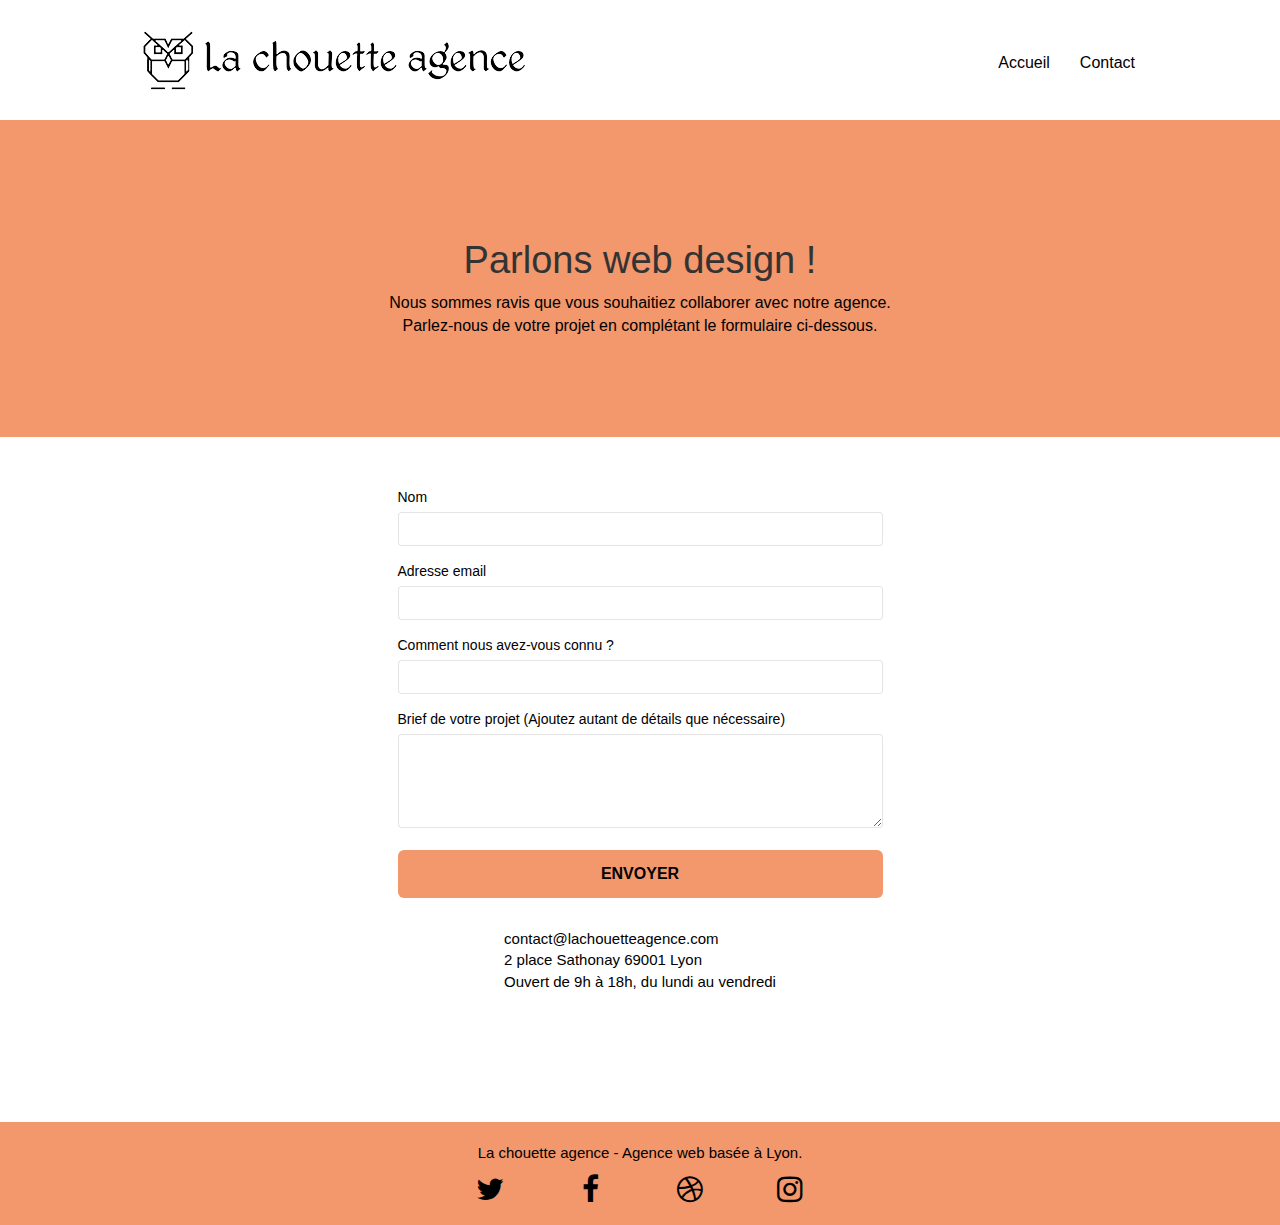
==== contact.html @ 3cb40209 "Changement nom P2 reconstruction des liens" ====
<!DOCTYPE html>
<html lang="fr">
  <head>
    <meta charset="utf-8" />
    <meta
      name="description"
      content="Formmulaire de contact la Chouette Agence"
    />
    <meta
      name="viewport"
      content="width=device-width, initial-scale=1.0, viewport-fit=cover"
    />
    <!-- OG TAG POUR RESEAUX SOCIAUX-->
    <meta
      property="og:url"
      content="https://spiratek.github.io/QuentinParis_4/"/>
    <meta property="og:title" content="La chouette agence." />

    <meta
      property="og:description"
      content="La chouette agence spécialiste du web design accompagne les entreprises de la région Lyonnaise qui cherchent à se développer."
    />

    <meta
      property="og:image"
      content="img/la-chouette-agence.png"/>
    <!-- OG TAG END-->

    <link rel="shortcut icon" type="image/png" href="favicon.jpg" />

    <link rel="stylesheet" type="text/css" href="./css/bootstrap.min.css" />
    <link rel="stylesheet" type="text/css" href="style.css" />
    <link rel="stylesheet" type="text/css" href="./css/font-awesome.min.css" />
    <link rel="stylesheet" type="text/css" href="./css/et-line.min.css" />

    <script src="./js/jquery-2.1.0.min.js" defer></script>
    <script src="./js/bootstrap.min.js" defer></script>
    <script src="./js/blocs.min.js" defer></script>
    <script src="./js/jqBootstrapValidation.js" defer></script>
    <script src="./js/formHandler.js" defer></script>
    <title>Contact</title>

    <!-- Analytics -->
    <!-- Global site tag (gtag.js) - Google Analytics -->
    <script
      async
      src="https://www.googletagmanager.com/gtag/js?id=G-S6MQYRC7M8"
    ></script>
    <script>
      window.dataLayer = window.dataLayer || [];
      function gtag() {
        dataLayer.push(arguments);
      }
      gtag("js", new Date());

      gtag("config", "G-S6MQYRC7M8");
    </script>
    <!-- Analytics END -->
  </head>
  <body>
    <!-- Principal conteneur -->
    <div class="page-container">
      <!-- bloc-0 -->
      <header>
        <div class="bloc bgc-white l-bloc" id="bloc-0">
          <div class="container bloc-sm">
            <nav class="navbar row">
              <div class="navbar-header">
                <a class="navbar-brand" href="index.html">
                  <img
                    src="img/la-chouette-agence.png"
                    alt="Bannière la chouette agence webdesign Lyon"
                    width="386"
                    height="72"
                    class="banniere"
                  />
                </a>
                <button
                  id="nav-toggle"
                  type="button"
                  class="ui-navbar-toggle navbar-toggle"
                  data-toggle="collapse"
                  data-target=".navbar-1"
                >
                  <span class="sr-only">Toggle navigation</span>
                  <span class="icon-bar"></span>
                  <span class="icon-bar"></span>
                  <span class="icon-bar"></span>
                </button>
              </div>
              <div
                class="collapse navbar-collapse navbar-1 special-dropdown-nav"
              >
                <ul class="site-navigation nav navbar-nav">
                  <li>
                    <a href="index.html">Accueil</a>
                  </li>
                  <li></li>
                  <li>
                    <a href="contact.html">Contact</a>
                  </li>
                </ul>
              </div>
            </nav>
          </div>
        </div>
      </header>
      <!-- bloc-0 END -->

      <!-- bloc-6 -->
      <div
        class="bloc bg-dots-bg bg-repeat bgc-atomic-tangerine d-bloc bloc-bg-texture texture-paper"
        id="bloc-6"
      >
        <div class="container bloc-lg">
          <div class="row">
            <div class="col-sm-12">
              <h1 class="text-center hero-bloc-text">
                Parlons web design !
              </h1>
              <p class="text-center mg-lg tight-width-whitespace contact--head--txt">
                Nous sommes ravis que vous souhaitiez collaborer avec notre
                agence.
                <br />
                Parlez-nous de votre projet en complétant le formulaire
                ci-dessous.
              </p>
            </div>
          </div>
        </div>
      </div>
      <!-- bloc-6 END -->

      <!-- bloc-7 -->
      <div class="bloc bgc-white l-bloc" id="bloc-7">
        <div class="container bloc-lg bloc-lg-maj">
          <div class="row bloc-7-maj">
            <div class="col-sm-6">
              <form
                id="form_1"
                novalidate
              >
                <div class="form-group">
                  <label>Nom</label>
                  <input id="name" class="form-control" required aria-label="Nom"/>
                </div>
                <div class="form-group">
                  <label>Adresse email</label>
                  <input
                    aria-label="Adresse email"
                    id="email"
                    class="form-control"
                    type="email"
                    required
                  />
                </div>
                <div class="form-group">
                  <label>Comment nous avez-vous connu ?</label>
                  <input
                  aria-label="Comment nous avez-vous connu ?"
                    class="form-control"
                    type="email"
                    required
                    id="input_504"
                  />
                </div>
                <div class="form-group">
                  <label>
                    Brief de votre projet (Ajoutez autant de détails que
                    nécessaire)
                    <br />
                  </label>
                  <textarea
                    aria-label="Brief de votre projet (Ajoutez autant de détails que
                    nécessaire)"
                    id="message"
                    class="form-control"
                    rows="4"
                    cols="50"
                    required
                  ></textarea>
                </div>
                <button
                  class="bloc-button btn btn-lg btn-block cta-hero btn-atomic-tangerine"
                  type="submit"
                >
                  Envoyer
                </button>
              </form>
            </div>
            <div class="col-sm-6 sm-6-contact address">
              <address>
              <p>
                <a href="mailto:contact@lachouetteagence.com">contact@lachouetteagence.com</a>
                <br />
                2 place Sathonay 69001 Lyon
                <br />
                Ouvert de 9h à 18h, du lundi au vendredi
                <br />
              </p>
            </address>
            </div>
          </div>
        </div>
      </div>
      <!-- bloc-7 END -->

      <!-- ScrollToTop Button -->
      <a
        class="bloc-button btn btn-d scrollToTop"
        onclick="scrollToTarget('1')"
      >
        <span class="fa fa-chevron-up"></span>
      </a>
      <!-- ScrollToTop Button END-->

      <!-- Footer - bloc-8 -->
      <footer>
        <div class="bloc bgc-atomic-tangerine d-bloc bloc-footer" id="bloc-8">
          <div class="container bloc-sm">
            <div class="row">
              <div class="col-sm-12">
                <p class="text-center white">
                  La chouette agence - Agence web basée à Lyon.
                  <br />
                </p>
                <div class="row row-no-gutters social">
                  <div class="col-sm-3">
                    <div class="text-center">
                      <a class="social" href="https://twitter.com" aria-label="https://twitter.com">
                        <span class="fa fa-twitter icon-md"></span>
                      </a>
                    </div>
                  </div>
                  <div class="col-sm-3">
                    <div class="text-center">
                      <a class="social" href="https://www.facebook.com" aria-label="https://www.facebook.com">
                        <span class="fa fa-facebook icon-md"></span>
                      </a>
                    </div>
                  </div>
                  <div class="col-sm-3">
                    <div class="text-center">
                      <a class="social" href="https://dribbble.com" aria-label="https://dribbble.com">
                        <span class="fa fa-dribbble icon-md"></span>
                      </a>
                    </div>
                  </div>
                  <div class="col-sm-3">
                    <div class="text-center">
                      <a class="social" href="https://www.instagram.com" aria-label="https://www.instagram.com">
                        <span class="fa fa-instagram icon-md"></span>
                      </a>
                    </div>
                  </div>
                </div>
              </div>
            </div>
          </div>
        </div>
        <!-- Footer - bloc-8 END -->
      </footer>
    </div>
    <!-- Principal conteneur END -->
  </body>
</html>
---- style.css ----
body {
    margin: 0;
    padding: 0;
    background: #FFF;
    overflow-x: hidden;
    -webkit-font-smoothing: antialiased;
    -moz-osx-font-smoothing: grayscale;
}

a,
button {
    transition: all .3s ease-in-out;
    outline: none!important;
}

a:hover {
    text-decoration: none;
    cursor: pointer;
}

#page-loading-blocs-notifaction {
    position: fixed;
    top: 0;
    bottom: 0;
    width: 100%;
    z-index: 100000;
    background: #FFFFFF url("img/pageload-spinner.gif") no-repeat center center;
}

.bloc {
    width: 100%;
    clear: both;
    background: 50% 50% no-repeat;
    padding: 0 50px;
    -webkit-background-size: cover;
    -moz-background-size: cover;
    -o-background-size: cover;
    background-size: cover;
    position: relative;
}

.bloc .container {
    padding-left: 0;
    padding-right: 0;
}

.bloc-lg {
    padding: 100px 50px;
}

.bloc-md {
    padding: 50px;
}

.bloc-sm {
    padding: 20px 50px;
}

.bg-center,
.bg-l-edge,
.bg-r-edge,
.bg-t-edge,
.bg-b-edge,
.bg-tl-edge,
.bg-bl-edge,
.bg-tr-edge,
.bg-br-edge,
.bg-repeat {
    -webkit-background-size: auto!important;
    -moz-background-size: auto!important;
    -o-background-size: auto!important;
    background-size: auto!important;
}

.bg-repeat {
    background: repeat;
}

.bg-t-edge {
    background: top no-repeat;
}

.bloc-bg-texture::before {
    content: "";
    background-size: 2px 2px;
    position: absolute;
    top: 0;
    bottom: 0;
    left: 0;
    right: 0;
}


.b-parallax {
    background-attachment: fixed;
}

.d-bloc {
    color: rgba(255, 255, 255, .7);
}

.d-bloc button:hover {
    color: rgba(255, 255, 255, .9);
}

.d-bloc .icon-round,
.d-bloc .icon-square,
.d-bloc .icon-rounded,
.d-bloc .icon-semi-rounded-a,
.d-bloc .icon-semi-rounded-b {
    border-color: rgba(255, 255, 255, .9);
}

.d-bloc .divider-h span {
    border-color: rgba(255, 255, 255, .2);
}

.d-bloc .a-btn,
.d-bloc .navbar a,
.d-bloc .navbar-brand,
.d-bloc a .icon-sm,
.d-bloc a .icon-md,
.d-bloc a .icon-lg,
.d-bloc a .icon-xl,
.d-bloc h1 a,
.d-bloc h2 a,
.d-bloc h3 a,
.d-bloc h4 a,
.d-bloc h5 a,
.d-bloc h6 a,
.d-bloc p a {
    color: black;
}

.d-bloc .a-btn:hover,
.d-bloc .navbar a:hover,
.d-bloc .navbar-brand:hover,
.d-bloc a:hover .icon-sm,
.d-bloc a:hover .icon-md,
.d-bloc a:hover .icon-lg,
.d-bloc a:hover .icon-xl,
.d-bloc h1 a:hover,
.d-bloc h2 a:hover,
.d-bloc h3 a:hover,
.d-bloc h4 a:hover,
.d-bloc h5 a:hover,
.d-bloc h6 a:hover,
.d-bloc p a:hover {
    color: rgba(255, 255, 255, 1);
}

.d-bloc .navbar-toggle .icon-bar {
    background: rgba(255, 255, 255, 1);
}

.d-bloc .btn-wire,
.d-bloc .btn-wire:hover {
    color: rgba(255, 255, 255, 1);
    border-color: rgba(255, 255, 255, 1);
}

.d-bloc .panel {
    color: rgba(0, 0, 0, .5);
}

.d-bloc .panel button:hover {
    color: rgba(0, 0, 0, .7);
}

.d-bloc .panel icon {
    border-color: rgba(0, 0, 0, .7);
}

.d-bloc .panel .divider-h span {
    border-color: rgba(0, 0, 0, .1);
}

.d-bloc .panel .a-btn {
    color: rgba(0, 0, 0, .6);
}

.d-bloc .panel .a-btn:hover {
    color: rgba(0, 0, 0, 1);
}

.d-bloc .panel .btn-wire,
.d-bloc .panel .btn-wire:hover {
    color: rgba(0, 0, 0, .7);
    border-color: rgba(0, 0, 0, .3);
}

.d-bloc .panel,
.l-bloc {
    color: rgba(0, 0, 0, .5);
}

.d-bloc .panel button:hover,
.l-bloc button:hover {
    color: rgba(0, 0, 0, .7);
}

.l-bloc .icon-round,
.l-bloc .icon-square,
.l-bloc .icon-rounded,
.l-bloc .icon-semi-rounded-a,
.l-bloc .icon-semi-rounded-b {
    border-color: rgba(0, 0, 0, .7);
}

.d-bloc .panel .divider-h span,
.l-bloc .divider-h span {
    border-color: rgba(0, 0, 0, .1);
}

.d-bloc .panel .a-btn,
.l-bloc .a-btn,
.l-bloc .navbar a,
.l-bloc .navbar-brand,
.l-bloc a .icon-sm,
.l-bloc a .icon-md,
.l-bloc a .icon-lg,
.l-bloc a .icon-xl,
.l-bloc h1 a,
.l-bloc h2 a,
.l-bloc h3 a,
.l-bloc h4 a,
.l-bloc h5 a,
.l-bloc h6 a,
.l-bloc p a {
    color: rgba(0, 0, 0, .6);
}

.d-bloc .panel .a-btn:hover,
.l-bloc .a-btn:hover,
.l-bloc .navbar a:hover,
.l-bloc .navbar-brand:hover,
.l-bloc a:hover .icon-sm,
.l-bloc a:hover .icon-md,
.l-bloc a:hover .icon-lg,
.l-bloc a:hover .icon-xl,
.l-bloc h1 a:hover,
.l-bloc h2 a:hover,
.l-bloc h3 a:hover,
.l-bloc h4 a:hover,
.l-bloc h5 a:hover,
.l-bloc h6 a:hover,
.l-bloc p a:hover {
    color: rgba(0, 0, 0, 1);
}

.l-bloc .navbar-toggle .icon-bar {
    color: rgba(0, 0, 0, .6);
}

.d-bloc .panel .btn-wire,
.d-bloc .panel .btn-wire:hover,
.l-bloc .btn-wire,
.l-bloc .btn-wire:hover {
    color: rgba(0, 0, 0, .7);
    border-color: rgba(0, 0, 0, .3);
}

.voffset {
    margin-top: 30px;
}

.voffset-lg {
    margin-top: 80px;
}

.row-no-gutters {
    margin-right: 0;
    margin-left: 0;
}

.row.row-no-gutters > [class^="col-"],
.row.row-no-gutters > [class*=" col-"] {
    padding-right: 0;
    padding-left: 0;
}

#bloc-1-hero h1 {
    font-size: 40px;
    background-color: rgba(0, 0, 0, .5);
}

.navbar {
    margin-bottom: 0;
    z-index: 1;
}

.navbar-brand {
    height: auto;
    padding: 3px 15px;
    font-size: 25px;
    font-weight: normal;
    font-weight: 600;
    line-height: 44px;
}

.navbar-brand img {
    max-height: 200px;
    margin: 0 5px 0 0;
    display: inline;
}

.navbar-brand img[src$=svg] {
    min-width: 100px;
}   

.nav-center .navbar-brand img {
    margin: 0;
}

.navbar .nav {
    padding-top: 2px;
    margin-right: -16px;
    float: right;
    z-index: 1;
}

.nav > li {
    float: left;
    margin-top: 4px;
    font-size: 16px;
}

.navbar-nav .open .dropdown-menu > li > a {
    text-align: inherit;
}

.nav > li a:hover,
.nav > li a:focus {
    background: transparent;
}

.navbar-toggle {
    margin: 10px 10px 0 0;
    border: 0px;
}

.navbar-toggle:hover {
    background: transparent!important;
}

.navbar-toggle .icon-bar {
    background-color: rgba(0, 0, 0, .5);
    width: 26px;
}

.nav-invert .navbar .nav {
    float: left;
}

.nav-invert .navbar-header,
.nav-invert .navbar-brand {
    float: right;
    position: relative;
    z-index: 2;
}

@media (min-width: 768px) {
    .site-navigation {
        position: absolute;
        top: 50%;
        right: 20px;
        transform: translate(0, -50%);
        -webkit-transform: translateY(-50%);
    }
    .nav > li .dropdown-menu a,
    .nav > li .dropdown-menu a:hover {
        color: #484848;
    }
    .nav-invert .site-navigation {
        left: 0;
        right: 0;
    }
    .nav-center {
        text-align: center;
    }
    .nav-center .navbar-header {
        width: 100%;
    }
    .nav-center .navbar-header,
    .nav-center .navbar-brand,
    .nav-center .nav > li {
        float: none;
        display: inline-block;
    }
    .nav-center .site-navigation {
        position: relative;
        width: 100%;
        right: 0;
        margin-right: 0px;
        margin-top: 20px;
    }
    .nav-center.mini-nav .navbar-toggle {
        float: none;
        margin: 10px auto 0;
    }
}

.nav > li > .dropdown a {
    background: none!important;
    display: block;
    padding: 14px 15px;
}

nav .caret {
    margin: 0 5px;
}

.dropdown-menu .dropdown-menu {
    top: -8px;
    left: 100%;
}

.dropdown-menu .dropmenu-flow-right {
    top: 100%;
    left: 0;
    margin-left: -1px;
    border-top-left-radius: 0;
    border-top-right-radius: 0;
}

.dropdown-menu .dropdown span {
    border: 4px solid black;
    border-top-color: transparent;
    border-right-color: transparent;
    border-bottom-color: transparent;
    margin: 6px -5px 0 0!important;
    float: right;
}

.mg-md {
    margin-top: 10px;
    margin-bottom: 20px;
}

.mg-lg {
    margin-top: 10px;
    margin-bottom: 40px;
}

.btn {
    margin: 0 5px 5px 0;
}

.btn.pull-right {
    margin: 0 0 5px 5px;
}

.btn-d,
.btn-d:hover,
.btn-d:focus {
    color: #FFF;
    background: rgba(0, 0, 0, .3);
}

button {
    outline: none!important;
}

.btn-rd {
    border-radius: 40px;
}

.btn-clean {
    border: 1px solid rgba(0, 0, 0, .08);
    border-bottom-color: rgba(0, 0, 0, .1);
    text-shadow: 0 1px 0 rgba(0, 0, 1, .1);
    box-shadow: 0 1px 3px rgba(0, 0, 1, .25), inset 0 1px 0 0 rgba(255, 255, 255, .15);
}

.icon-md {
    font-size: 30px!important;
}

.icon-lg {
    font-size: 60px!important;
}

.sm-shadow {
    text-shadow: 0 1px 2px rgba(0, 0, 0, .3);
}

.panel-sq,
.panel-sq .panel-heading,
.panel-sq .panel-footer {
    border-radius: 0;
}

.panel-rd {
    border-radius: 30px;
}

.panel-rd .panel-heading {
    border-radius: 29px 29px 0 0;
}

.panel-rd .panel-footer {
    border-radius: 0 0 29px 29px;
}

.form-control {
    border-color: rgba(0, 0, 0, .1);
    box-shadow: none;
}

.scrollToTop {
    width: 40px;
    height: 40px;
    position: fixed;
    bottom: 20px;
    right: 20px;
    opacity: 0;
    z-index: 500;
    transition: all .3s ease-in-out;
    color: red;
}

.scrollToTop span {
    margin-top: 6px;
}

.showScrollTop {
    font-size: 14px;
    opacity: 1;
}

a[data-lightbox] {
    position: relative;
    display: block;
    text-align: center;
}

a[data-lightbox]:hover::before {
    content: "+";
    font-family: "HelveticaNeue-Light", "Helvetica Neue Light", "Helvetica Neue", Helvetica, Arial;
    font-size: 32px;
    width: 50px;
    height: 50px;
    margin-left: -25px;
    border-radius: 50%;
    background: rgba(0, 0, 0, .6);
    color: #FFF;
    font-weight: 100;
    z-index: 1;
    position: absolute;
    top: 50%;
    transform: translateY(-50%);
    -webkit-transform: translateY(-50%);
}

a[data-lightbox]:hover img {
    opacity: 0.6;
    -webkit-animation-fill-mode: none;
    animation-fill-mode: none;
}

#lightbox-modal {
    display: flex;
    align-items: center;
}

#lightbox-modal .modal-dialog {
    width: 90%;
    max-width: 900px;
    margin: 0 auto 0;
}

#lightbox-modal .modal-dialog img {
    max-height: 90vh;
    margin: 0 auto;
}

.lightbox-caption {
    padding: 20px;
    color: #FFF;
    background: rgba(0, 0, 0, .5);
    position: absolute;
    left: 15px;
    right: 15px;
    bottom: 5px;
}

.close-lightbox {
    color: #FFF;
    font-size: 30px;
    position: absolute;
    top: 20px;
    right: 20px;
    z-index: 20;
    background: rgba(0, 0, 0, .5);
    border: none;
    line-height: 30px;
    padding: 0 9px 5px;
    opacity: 0.3;
}

.close-lightbox:hover,
.next-lightbox:hover,
.prev-lightbox:hover {
    opacity: 1.0;
    color: #FFF;
}

.next-lightbox,
.prev-lightbox {
    font-size: 20px;
    color: rgba(255, 255, 255, .9);
    background: rgba(0, 0, 0, .5);
    transition: all .2s ease-in-out;
    position: absolute;
    top: 45%;
    z-index: 1;
    opacity: 0.4;
}

.next-lightbox {
    padding: 6px 8px 1px 13px;
    right: 25px;
}

.prev-lightbox {
    padding: 6px 13px 1px 10px;
    left: 25px;
}

.snapshot-lb .modal-body {
    padding-bottom: 45px;
}

.snapshot-lb .lightbox-caption {
    padding: 0;
    color: rgba(0, 0, 0, .5);
    background: none;
}

h1,
h2,
h3,
h4,
h5,
h6,
p,
label,
.btn,
a {
    font-family: "helvetica";
    font-weight: 400;
    color: black!important;
}

.container {
    max-width: 1000px;
}

.hero-bloc-text {
    font-size: 38px;
}

.hero-bloc-text-sub {
    font-size: 36px;
}

.statement-bloc-text {
    line-height: 26px;
    font-style: italic;
    font-size: 20px;
    text-align: center;
    font-weight: lighter;
    max-width: 520px;
    margin: auto auto auto auto;
}

p {
    font-size: 15px;
}

.tight-width-whitespace {
    max-width: 600px;
    margin: auto auto auto auto;
}

.h1 {
    font-size: 20px;
    font-family: "Open Sans";
}

.cta-hero {
    margin-top: 22px;
    color: #FFFFFF!important;
    text-transform: uppercase;
    padding: 12px 28px 12px 28px;
    font-size: 16px;
    font-weight: 700;
}

.social {
    max-width: 400px;
    margin: auto auto auto auto;
}

h2, h4 {
    font-size: 22px;
    line-height: 1.4em;
}

h3 {
    font-size: 15px;
    text-transform: uppercase;
    font-weight: 700;
    color: #333333!important;
}

.med-width-whitespace {
    max-width: 800px;
    margin: auto auto auto auto;
    box-shadow: 0px 0px 0px #000000;
}

h1 {
    color: #333333!important;
}

h4 {
    color: #333333!important;
}

.icons {
    margin-bottom: 14px;
    margin-top: 24px;
}

.white {
    color: black!important;
}

.portfolio-thumb {
    margin-bottom: 24px;
}

.portfolio-row {
    margin-bottom: 44px;
    margin-top: 50px;
}

.avatar {
    box-shadow: 0px 4px 9px rgba(0, 0, 0, 0.3);
}

.black-background {
    background-color: rgba(165, 147, 99, 1);
    padding: 40px 40px 40px 40px;
}

.bold-link {
    font-weight: 900;
    font-size: 25px;
    text-decoration: underline!important;

    
    

}

.bgc-white {
    background-color: #FFFFFF;
}

.bgc-dark-slate-blue {
    background-color: #364577;
}

.bgc-atomic-tangerine {
    background-color: #F3976C;
}

.tc-white {
    color: #F3976C!important;
}

.btn-atomic-tangerine {
    background: #F3976C;
    color: black!important;
}

.btn-atomic-tangerine:hover {
    background: #c27956!important;
    color: #FFFFFF!important;
}

.ltc-white {
    color: #FFFFFF!important;
}

.ltc-white:hover {
    color: #cccccc!important;
}

.ltc-atomic-tangerine {
    color: #F3976C!important;
}

.ltc-atomic-tangerine:hover {
    color: #c27956!important;
}

.icon-dark-slate-blue {
    color: #364577!important;
    border-color: #364577!important;
}


.bg-lines-h2-bg {
    background-image: url("img/lines-h2-bg.png");
}

.bg-banniere {
    background-image: url("img/la-chouette-agence-banniere.jpg");
}

.bg-presentation {
    background-image: url("img/image-de-presentation.jpg");
}

@media (max-width: 1024px) {
    .bloc {
        padding-left: 20px;
        padding-right: 20px;
    }
    .bloc.full-width-bloc,
    .bloc-tile-2.full-width-bloc .container,
    .bloc-tile-3.full-width-bloc .container,
    .bloc-tile-4.full-width-bloc .container {
        padding-left: 0;
        padding-right: 0;
    }
}

@media (max-width: 992px) and (min-width: 768px) {
    .navbar .nav {
        max-width: 80%
    }
    .nav-center.navbar .nav {
        max-width: 100%
    }
}

@media only screen and (min-width: 768px) and (max-width: 1024px) and (orientation: landscape) {
    .b-parallax {
        background-attachment: scroll;
    }
}

@media only screen and (min-width: 1024px) and (max-width: 1366px) and (-webkit-min-device-pixel-ratio: 1.5) {
    .b-parallax {
        background-attachment: scroll;
    }
}

@media (max-width: 991px) {
    .container {
        width: 100%;
    }
    .b-parallax {
        background-attachment: scroll;
    }
    .page-container,
    #hero-bloc {
        overflow-x: hidden;
        position: relative;
    }
    .bloc {
    }
    .bloc-group,
    .bloc-group .bloc {
        display: block;
        width: 100%;
    }
    .bloc-fill-screen .fill-bloc-top-edge,
    .bloc-fill-screen .fill-bloc-bottom-edge {
        padding: 0 20px;
    }
}

@media (max-width: 767px) {
    .page-container {
        overflow-x: hidden;
        position: relative;
    }
    h1,
    h2,
    h3,
    h4,
    h5,
    h6,
    p,
    #disqus_thread {
        padding-left: 10px!important;
        padding-right: 10px!important;
    }
    .b-parallax {
        background-attachment: scroll;
    }
    .navbar .nav {
        padding-top: 0;
        border-top: 1px solid rgba(0, 0, 0, .2);
        float: none!important;
    }
    .navbar.row {
        margin-left: 0;
        margin-right: 0;
    }
    .site-navigation {
        position: inherit;
        transform: none;
        -webkit-transform: none;
        -ms-transform: none;
    }
    .nav > li {
        margin-top: 0;
        border-bottom: 1px solid rgba(0, 0, 0, .1);
        background: rgba(0, 0, 0, .05);
        text-align: left;
        padding-left: 15px;
        width: 100%;
    }
    .nav > li:hover {
        background: rgba(0, 0, 0, .08);
    }
    .dropdown .dropdown a .caret {
        float: none;
        margin: 5px 0 0 10px!important;
        border: 4px solid black;
        border-bottom-color: transparent;
        border-right-color: transparent;
        border-left-color: transparent;
    }
    #hero-bloc .navbar .nav {
        background: rgba(0, 0, 0, .8);
    }
    #hero-bloc .navbar .nav a {
        color: rgba(255, 255, 255, .6);
    }
    .hero {
        padding: 50px 0;
    }
    .hero-nav {
        left: -1px;
        right: -1px;
    }
    .navbar-collapse {
        padding: 0;
        overflow-x: hidden;
        -webkit-box-shadow: none;
        box-shadow: none;
    }
    .navbar-brand img {
        max-height: 40px;
        width: auto;
    }
    .nav-invert .navbar-header {
        float: none;
        width: 100%;
    }
    .nav-invert .navbar-toggle {
        float: left;
        margin-left: 10px;
    }
    .bloc {
        padding-left: 0;
        padding-right: 0;
    }
    .bloc-xxl,
    .bloc-xl,
    .bloc-lg {
        padding: 40px;
    }
    .bloc-sm,
    .bloc-md {
        padding-left: 0;
        padding-right: 0;
    }
    .bloc-tile-2 .container,
    .bloc-tile-3 .container,
    .bloc-tile-4 .container,
    .bloc-fill-screen .fill-bloc-top-edge,
    .bloc-fill-screen .fill-bloc-bottom-edge {
        padding-left: 0;
        padding-right: 0;
    }
    .a-block {
        padding: 0 10px;
    }
    .btn-dwn {
        display: none;
    }
    .voffset {
        margin-top: 5px;
    }
    .voffset-md {
        margin-top: 20px;
    }
    .voffset-lg {
        margin-top: 30px;
    }
    form {
        padding: 5px;
    }
    .close-lightbox {
        display: inline-block;
    }
    .blocsapp-device-iphone5 {
        background-size: 216px 425px;
        padding-top: 60px;
        width: 216px;
        height: 425px;
    }
    .blocsapp-device-iphone5 img {
        width: 180px;
        height: 320px;
    }
    .social{
        display: flex;
        flex-direction: row;
        justify-content: space-around;
    }
}
/* Ajouts pour Accessibilité */

blockquote {
    border: none;
    margin: auto;
    width: 70%;
}

.blockquote--2 {
    width: auto;
}


.quote {
    font-size: 20px;
    font-weight: bold;
}

.quote--caption {
    font-size: 15px;
}
.bg-contrast{
    background:rgba(0, 0, 0, 0.7);
}

.bloc-footer{
    background-color: #F3976C;
}

.bloc-7-maj {
    display: flex;
    align-items: center;
    justify-content: center;
    flex-direction: column;
}

.sm-6-contact{
    display: flex;
    margin-top: 25px;
    justify-content: center;
    width: auto;
    height: auto;

}


.bloc-lg-maj {
    padding-top: 50px;
    display: block;
    margin: auto;
}
.h2--bg {
    background-color: rgba(0, 0, 0, 0.7);
    padding: 10px;
}
.banniere {
    height: auto;
    width: auto;
}
.contact--head--txt {
    font-size: 16px;
    
}






@media (max-width: 400px) {
    .bloc {
        padding-left: 0;
        padding-right: 0;
    }
}

@media (max-width: 767px) {
    .bloc-mob-center-text {
        text-align: center;
    }
    .img-responsive {
        height: 250px;
        width: 250px;
        margin: auto;
    }
    body {
        margin-left: auto;
        margin-right: auto;
    }
    .col-sm-12 {
        padding: 0;
        width: 90%;
        margin: auto;
    }
    .sm-12-center {
        display: flex;
        flex-direction: column;
        width: auto;
    }
    
}
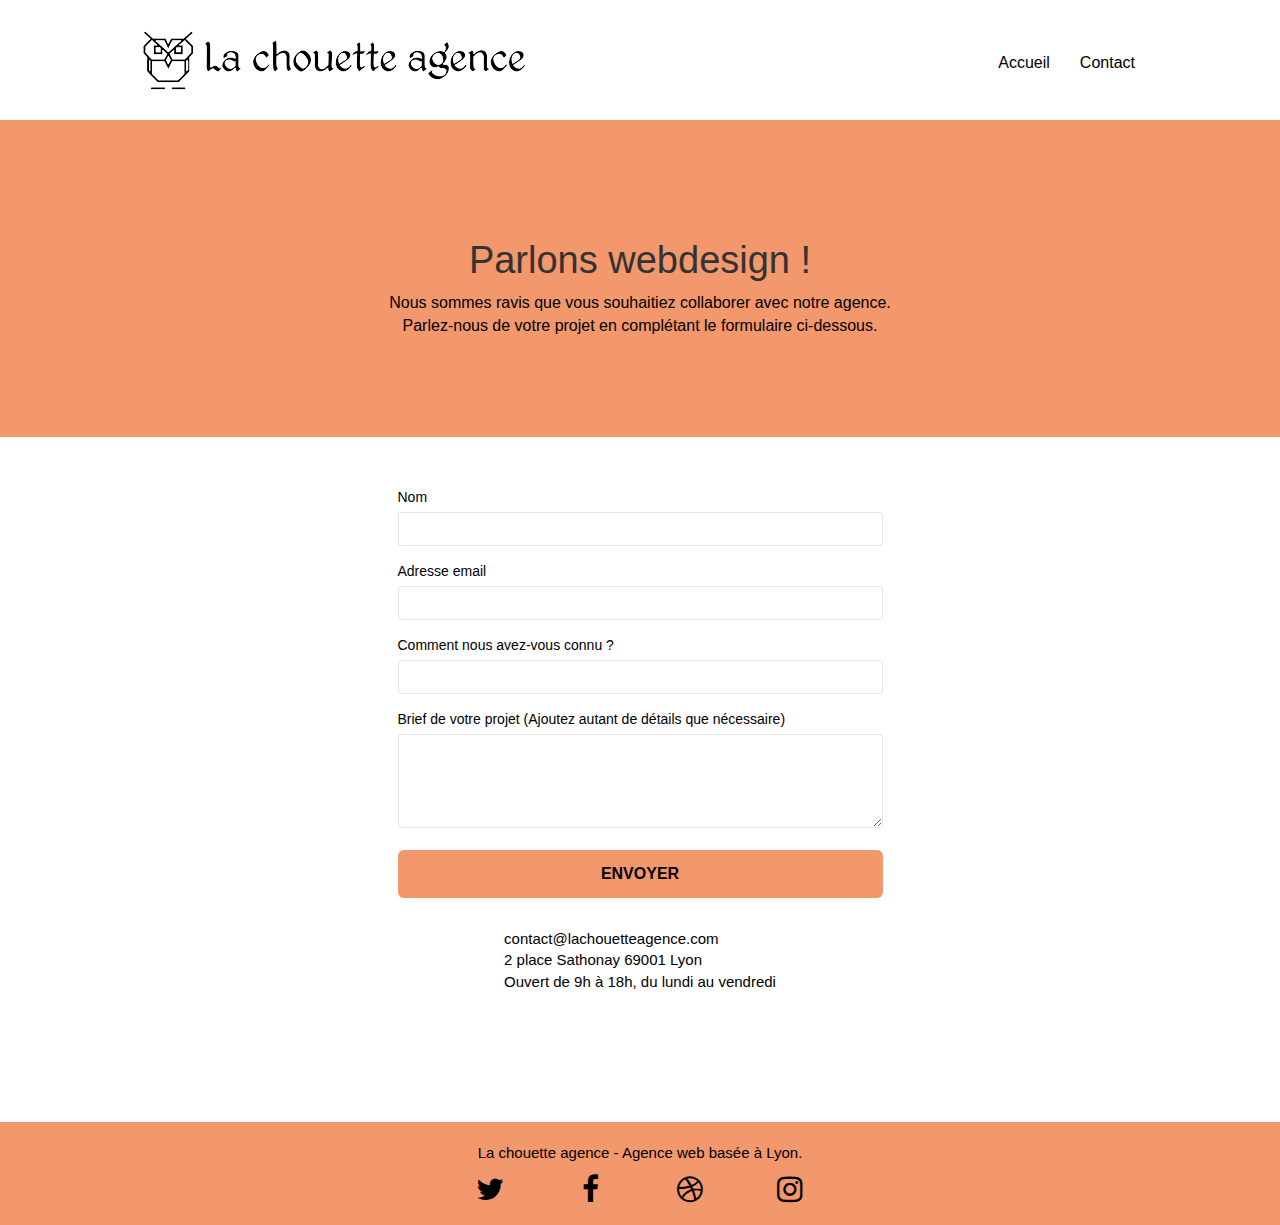
==== commit 7e215857: "Correctif mineur affichage" ====
--- a/contact.html
+++ b/contact.html
@@ -116,7 +116,7 @@
           <div class="row">
             <div class="col-sm-12">
               <h1 class="text-center hero-bloc-text">
-                Parlons web design !
+                Parlons webdesign !
               </h1>
               <p class="text-center mg-lg tight-width-whitespace contact--head--txt">
                 Nous sommes ravis que vous souhaitiez collaborer avec notre
